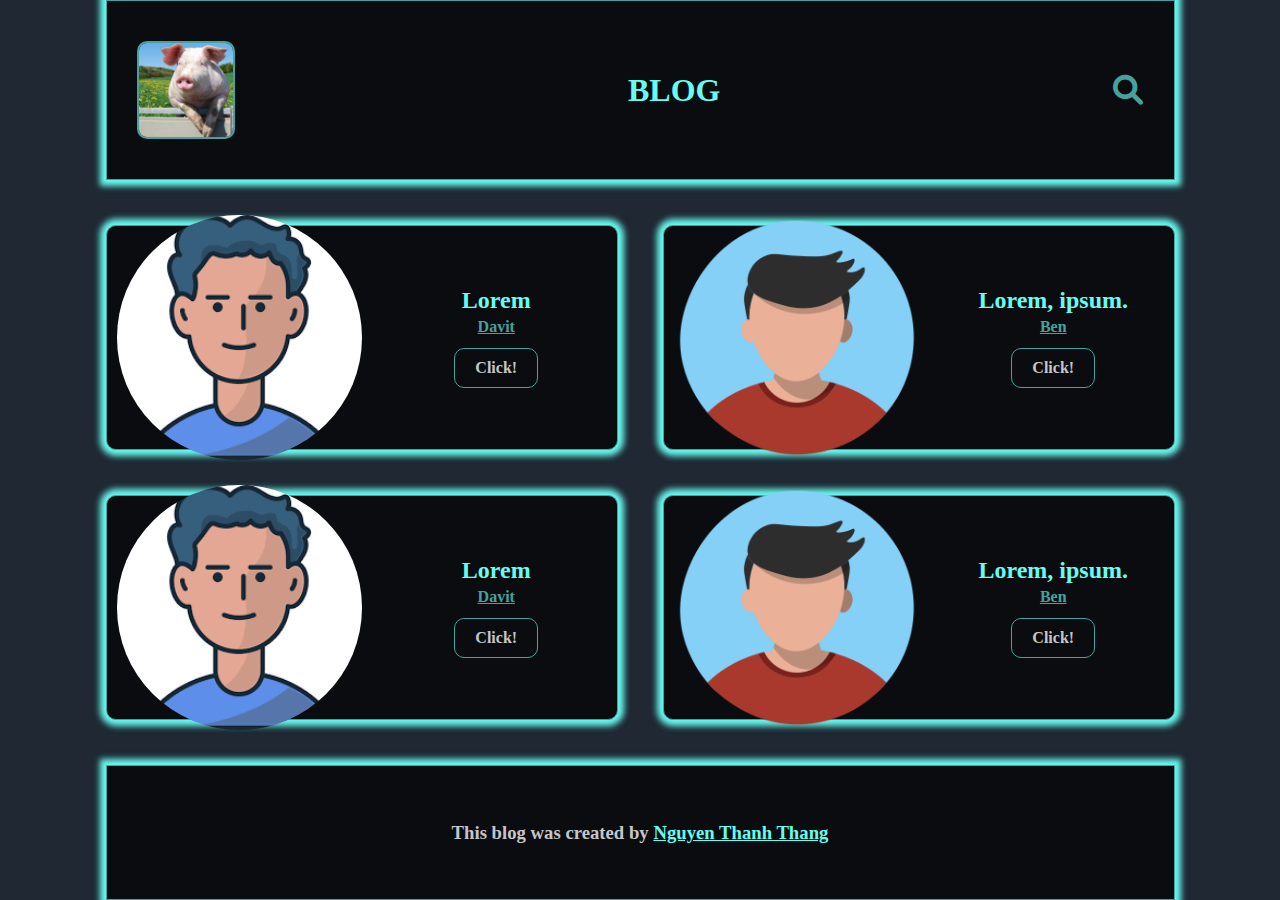
==== index.html @ 360ded8e "Push source code to Git" ====
<!DOCTYPE html>
<html lang="en">
<head>
    <meta charset="UTF-8">
    <meta name="viewport" content="width=device-width, initial-scale=1.0">
    <title>Blog Pig</title>
    <link rel="stylesheet" href="/assets/css/homepage.css">
    <link rel="stylesheet" href="/assets/css/grid.css">
    <link rel="stylesheet" href="/assets/css/blog-card.css">
    <link rel="stylesheet" href="https://cdnjs.cloudflare.com/ajax/libs/font-awesome/6.0.0-beta3/css/all.min.css">
    <link rel="stylesheet" href="/assets/css/responsive-homepage.css">
</head>
<body>
    <div class="container">
        <header class="box">
            <img src="/assets/images/logo.webp" alt="logo" height="80%" class="logo"/>
            <h1 class="title">BLOG</h1>
            <button><i class="fa-solid fa-magnifying-glass"></i></button>
        </header>
        <article class="box blog_car"id="blog1">
            <div class="avata">
                <img src="/assets/images/avata1.png" alt="avata1" width="100%"/>
            </div>
            <div class="information">
                <h2>Lorem</h2>
                <p class="sub-title">Davit</p>
                <a class="button" href="/views/blog.html">Click!</a>
            </div>
        </article>
        <article class="box blog_car"id="blog2">
            <div class="avata">
                <img src="/assets/images/avata2.png" alt="avata2" width="100%"/>
            </div>
            <div class="information">
                <h2>Lorem, ipsum.</h2>
                <p class="sub-title">Ben</p>
                <a class="button" href="/views/blog.html">Click!</a>
            </div>
        </article>
        <article class="box blog_car"id="blog3">
            <div class="avata">
                <img src="/assets/images/avata1.png" alt="avata1" width="100%"/>
            </div>
            <div class="information">
                <h2>Lorem</h2>
                <p class="sub-title">Davit</p>
                <a class="button" href="/views/blog.html">Click!</a>
            </div>
        </article>
        <article class="box blog_car"id="blog4">
            <div class="avata">
                <img src="/assets/images/avata2.png" alt="avata2" width="100%"/>
            </div>
            <div class="information">
                <h2>Lorem, ipsum.</h2>
                <p class="sub-title">Ben</p>
                <a class="button" href="/views/blog.html">Click!</a>
            </div>
        </article>
        <footer class="box">
            <h3>This blog was created by <a href="https://github.com/ntt188/Blog">Nguyen Thanh Thang</a></h3>
        </footer>
    </div>
</body>
</html>
---- assets/css/homepage.css ----
:root {
    --text-main-color: #66FCF1;
    --text-sub-color: #45A29E;
    --text-color: #C5C6C7;
    --box-color: #0B0C10;
}

* {
    padding: 0;
    margin: 0;
    box-sizing: inherit;
}

.box {
    border: 1px solid var(--text-sub-color);
    background-color: var(--box-color);
    box-shadow: 0 0 6px 6px var(--text-main-color)
}

header{
    display: flex;
    flex-direction: row;
    align-items: center;
    justify-content: space-between;
    padding: 30px;
}

.logo {
    border-radius: 10px;
    border: 2px solid var(--text-sub-color);
}

header .title {
    color: var(--text-main-color);
}

header button {
    border: none;
    background-color: transparent;
}

header button i {
    font-size: 30px;
    color: var(--text-sub-color);
}

header button i:hover {
    font-size: 30px;
    color: var(--text-main-color);
}

footer {
    display: flex;
    align-items: center;
    justify-content: center;
}

footer h3 {
    color: var(--text-color);
}

footer a {
    color: var(--text-main-color);
}
---- assets/css/grid.css ----
.container {
    width: 100%;
    height: 100vh;
    display: grid;
    margin: auto;
    grid-template-columns: 40vw 40vw;
    grid-template-rows: 20vh 25vh 25vh 15vh;
    grid-gap: 5vh;
    grid-template-areas: 
    "hd hd"
    "blog1 blog2"
    "blog3 blog4"
    "ft ft";
    justify-content: center;
    background-color: #1f2833;
}

header {
    grid-area: hd;
}

#blog1 {
    grid-area: blog1;
}

#blog2 {
    grid-area: blog2;
}

#blog3 {
    grid-area: blog3;
}

#blog4 {
    grid-area: blog4;
}

footer {
    grid-area: ft;
}
---- assets/css/blog-card.css ----
.blog_car {
    display: grid;
    padding: 10px;
    grid-template-columns: 50% 55%;
    grid-template-rows: 100%;
    grid-template-areas: "ava inf";
    border-radius: 10px;
}

.avata {
    grid-area: ava;
    display: flex;
    align-items: center;
    justify-content: center;
}

.avata img {
    border-radius: 50%;
}

.information {
    grid-area: inf;
    display: flex;
    flex-direction: column;
    align-items: center;
    justify-content: center;
}

.information h2 {
    color: var(--text-main-color);
    height: 15%;
}

.information .sub-title {
    color: var(--text-sub-color);
    height: 15%;
    text-decoration: underline;
    font-weight: bold;
}

.information .button {
    display: inline-block;
    padding: 10px 20px;
    border-radius: 10px;
    border: 1px solid var(--text-sub-color);
    color: var(--text-color);
    text-align: center;
    text-decoration: none;
    font-weight: bold;
}

.button:hover {
    background-color: var(--text-main-color);
    color: var(--box-color);
}
---- assets/css/responsive-homepage.css ----
@media (max-width: 739px) {
    .container {
        width: 100%;
        height: auto;
        display: grid;
        margin: auto;
        grid-template-columns: 95%;
        grid-template-rows: 100px 200px 200px 200px 200px 75px;
        grid-gap: 5vh;
        grid-template-areas: 
        "hd"
        "blog1"
        "blog2"
        "blog3"
        "blog4"
        "ft";
        justify-content: center;
        background-color: #1f2833;
    }

    .blog_car {
        padding: 5px;
    }
    
    .blog_car h2 {
        color: var(--text-main-color);
        height: 15%;
    }
    
    .blog_car .sub-title {
        color: var(--text-sub-color);
        height: 15%;
    }
    
    .blog_car p {
        height: 55%;
        color: var(--text-color);
        overflow: hidden;
        text-overflow: ellipsis;
        text-align: justify;
    }
}
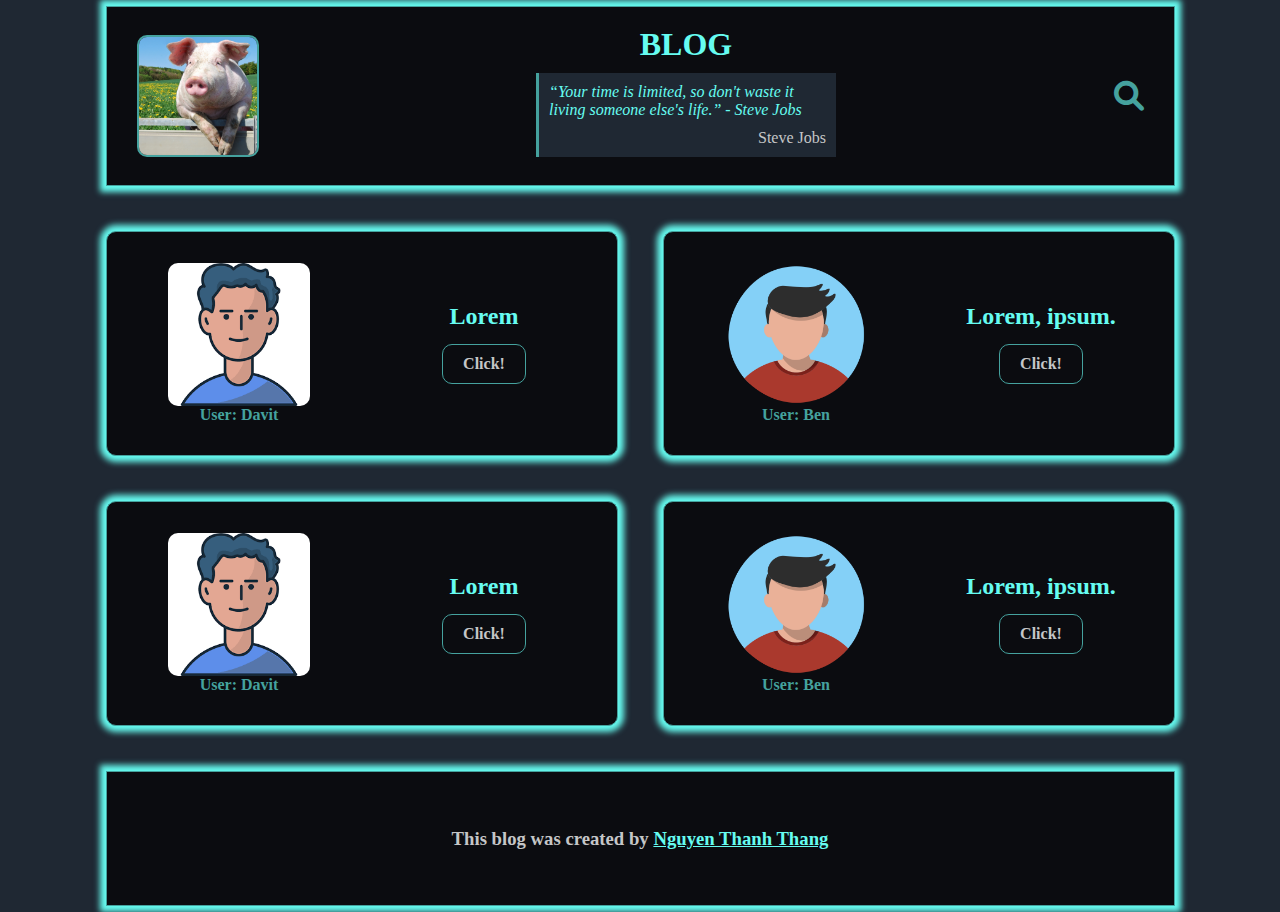
==== commit ea561736: "update specifications" ====
--- a/index.html
+++ b/index.html
@@ -5,55 +5,58 @@
     <meta name="viewport" content="width=device-width, initial-scale=1.0">
     <title>Blog Pig</title>
     <link rel="stylesheet" href="/assets/css/homepage.css">
-    <link rel="stylesheet" href="/assets/css/grid.css">
-    <link rel="stylesheet" href="/assets/css/blog-card.css">
     <link rel="stylesheet" href="https://cdnjs.cloudflare.com/ajax/libs/font-awesome/6.0.0-beta3/css/all.min.css">
-    <link rel="stylesheet" href="/assets/css/responsive-homepage.css">
 </head>
 <body>
     <div class="container">
         <header class="box">
-            <img src="/assets/images/logo.webp" alt="logo" height="80%" class="logo"/>
-            <h1 class="title">BLOG</h1>
+            <img src="/assets/images/logo.webp" alt="logo" class="logo"/>
+            <div class="title">
+                <h1 class="text-main">BLOG</h1>
+                <blockquote cite="https://www.goodreads.com/author/quotes/5255891.Steve_Jobs">
+                    “Your time is limited, so don't waste it living someone else's life.” - Steve Jobs
+                    <cite>Steve Jobs</cite>
+                </blockquote>
+            </div>
             <button><i class="fa-solid fa-magnifying-glass"></i></button>
         </header>
         <article class="box blog_car"id="blog1">
-            <div class="avata">
-                <img src="/assets/images/avata1.png" alt="avata1" width="100%"/>
-            </div>
+            <figure class="avata">
+                <img src="/assets/images/avata1.png" alt="avata1" />
+                <figcaption class="text-sub">User: Davit</figcaption>
+            </figure>
             <div class="information">
-                <h2>Lorem</h2>
-                <p class="sub-title">Davit</p>
+                <h2 class="text-main">Lorem</h2>
                 <a class="button" href="/views/blog.html">Click!</a>
             </div>
         </article>
         <article class="box blog_car"id="blog2">
-            <div class="avata">
-                <img src="/assets/images/avata2.png" alt="avata2" width="100%"/>
-            </div>
+            <figure class="avata">
+                <img src="/assets/images/avata2.png" alt="avata2" height="100%"/>
+                <figcaption class="text-sub">User: Ben</figcaption>
+            </figure>
             <div class="information">
-                <h2>Lorem, ipsum.</h2>
-                <p class="sub-title">Ben</p>
+                <h2 class="text-main">Lorem, ipsum.</h2>
                 <a class="button" href="/views/blog.html">Click!</a>
             </div>
         </article>
         <article class="box blog_car"id="blog3">
-            <div class="avata">
-                <img src="/assets/images/avata1.png" alt="avata1" width="100%"/>
-            </div>
+            <figure class="avata">
+                <img src="/assets/images/avata1.png" alt="avata1" height="100%"/>
+                <figcaption class="text-sub">User: Davit</figcaption>
+            </figure>
             <div class="information">
-                <h2>Lorem</h2>
-                <p class="sub-title">Davit</p>
+                <h2 class="text-main">Lorem</h2>
                 <a class="button" href="/views/blog.html">Click!</a>
             </div>
         </article>
         <article class="box blog_car"id="blog4">
-            <div class="avata">
-                <img src="/assets/images/avata2.png" alt="avata2" width="100%"/>
-            </div>
+            <figure class="avata">
+                <img src="/assets/images/avata2.png" alt="avata2" height="100%"/>
+                <figcaption class="text-sub">User: Ben</figcaption>
+            </figure>
             <div class="information">
-                <h2>Lorem, ipsum.</h2>
-                <p class="sub-title">Ben</p>
+                <h2 class="text-main">Lorem, ipsum.</h2>
                 <a class="button" href="/views/blog.html">Click!</a>
             </div>
         </article>
--- a/assets/css/homepage.css
+++ b/assets/css/homepage.css
@@ -1,3 +1,8 @@
+@import url("blog-card.css");
+@import url("grid.css");
+@import url("responsive-homepage.css");
+@import url("font.css");
+
 :root {
     --text-main-color: #66FCF1;
     --text-sub-color: #45A29E;
@@ -28,10 +33,33 @@
 .logo {
     border-radius: 10px;
     border: 2px solid var(--text-sub-color);
+    height: 100%;
 }
 
 header .title {
-    color: var(--text-main-color);
+    width: 300px;
+    display: flex;
+    flex-direction: column;
+    align-items: center;
+}
+
+.title h1 {
+    color: var(--text-main-color); 
+}
+
+.title blockquote {
+    margin: 10px auto;
+    padding: 10px;
+    border-left: 3px solid var(--text-sub-color);
+    background-color: #1f2833;
+}
+
+.title blockquote cite {
+    display: block;
+    margin-top: 10px;
+    text-align: right;
+    font-style: normal;
+    color: var(--text-color);
 }
 
 header button {
